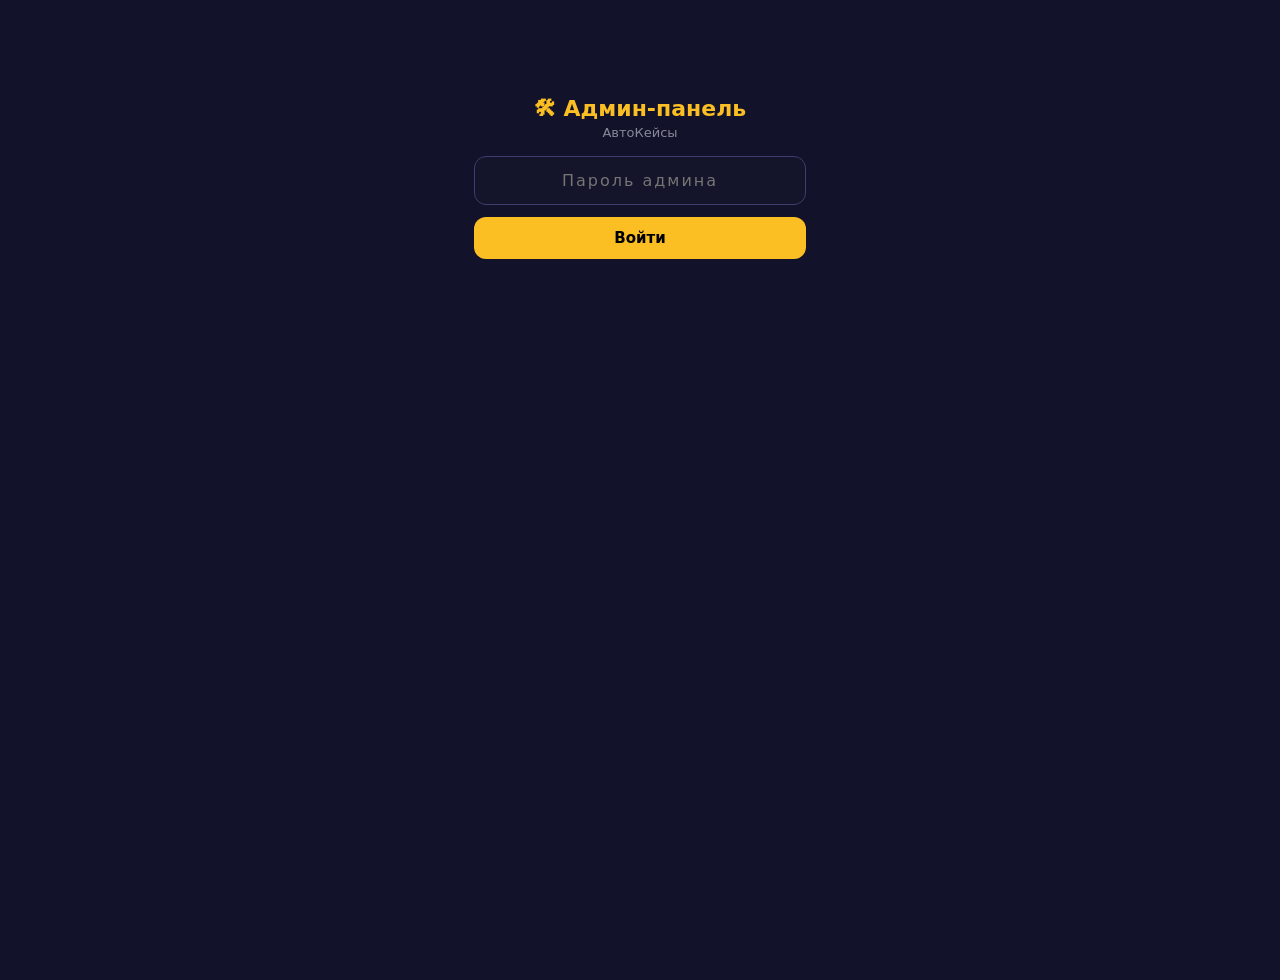
==== admin.html @ 9749f055 "Create admin.html" ====
<!DOCTYPE html>
<html lang="ru">
<head>
<meta charset="UTF-8">
<meta name="viewport" content="width=device-width,initial-scale=1">
<title>АвтоКейсы — Админ-панель</title>
<style>
*{box-sizing:border-box;margin:0;padding:0;font-family:system-ui,-apple-system,sans-serif}
body{background:#12122a;color:#fff;min-height:100vh}
.wrap{max-width:600px;margin:0 auto;padding:16px 14px 40px}
h1{font-size:22px;color:#fbbf24;margin-bottom:4px}
.sub{color:#889;font-size:13px;margin-bottom:16px}
.btn{background:#fbbf24;color:#000;border:none;border-radius:12px;padding:12px 18px;font-size:15px;font-weight:800;cursor:pointer}
.btn:active{opacity:.85}
.btn-dark{background:#23234a;color:#fff;border:1px solid #3d3d6e}
.btn-red{background:#b91c1c;color:#fff}
.panel{background:#1c1c38;border:1px solid #3d3d6e;border-radius:18px;padding:16px;margin-bottom:14px}
.panel h2{font-size:16px;margin-bottom:10px;color:#fde047}
.adm-line{display:flex;justify-content:space-between;background:#181838;border-radius:10px;padding:10px 12px;margin-top:6px;font-size:14px}
.adm-line b{color:#fbbf24}
.req{background:#181838;border:1px solid #3d3d6e;border-radius:14px;padding:12px;margin-top:10px;font-size:14px}
.req .num{color:#889;font-size:12px}
.req button{margin:8px 8px 0 0;padding:8px 16px;border:none;border-radius:10px;font-weight:700;cursor:pointer;font-size:13px}
.ok{background:#15803d;color:#fff}
.no{background:#b91c1c;color:#fff}
.stat-done{color:#22c55e;font-weight:700}
.stat-rej{color:#ef4444;font-weight:700}
.stat-wait{color:#fbbf24;font-weight:700}
.input-field{width:100%;padding:12px;background:#14142a;border:1px solid #3d3d6e;color:#fff;border-radius:12px;font-size:14px;outline:none;margin-top:8px}
.hint{color:#889;font-size:12px;margin-top:10px;line-height:1.5}
#loginBox{max-width:360px;margin:80px auto;text-align:center}
#loginBox input{width:100%;padding:14px;background:#14142a;border:1px solid #3d3d6e;color:#fff;border-radius:12px;font-size:16px;text-align:center;letter-spacing:2px}
#warn{display:none;background:rgba(239,68,68,.12);border:1px solid #ef4444;color:#fca5a5;border-radius:12px;padding:12px;font-size:13px;margin-top:14px;line-height:1.5}
</style>
</head>
<body>

<!-- Экран входа -->
<div id="loginBox" class="wrap">
  <h1>🛠 Админ-панель</h1>
  <p class="sub">АвтоКейсы</p>
  <input type="password" id="passInput" placeholder="Пароль админа">
  <div style="height:12px"></div>
  <button class="btn" style="width:100%" onclick="tryLogin()">Войти</button>
  <div id="warn"></div>
</div>

<!-- Панель -->
<div id="panel" class="wrap" style="display:none">
  <h1>🛠 Админ-панель</h1>
  <p class="sub">АвтоКейсы · данные из браузера игрока</p>

  <div class="panel">
    <h2>📊 Финансы</h2>
    <div class="adm-line"><span>Баланс игрока сейчас</span><b id="admBalance">0 ₽</b></div>
    <div class="adm-line"><span>Выручка (ставки игроков)</span><b id="admRevenue">0 ₽</b></div>
    <div class="adm-line"><span>Депозитов зачислено</span><b id="admDep">0 ₽</b></div>
    <div class="adm-line"><span>Выплачено игрокам</span><b id="admPaid">0 ₽</b></div>
    <div class="adm-line"><span>Профит на руках (выручка − выплаты)</span><b id="admProfit">0 ₽</b></div>
    <div class="adm-line"><span>Кейсов открыто</span><b id="admCases">0</b></div>
    <div class="adm-line"><span>Машин в гараже</span><b id="admGarage">0</b></div>
  </div>

  <div class="panel">
    <h2>💳 Заявки на пополнение</h2>
    <p class="hint">Проверь, что деньги реально пришли на твою карту, только потом жми «Зачислить». Отклонённая заявка вернёт игроку право на повтор.</p>
    <div id="adminDeps"></div>
  </div>

  <div class="panel">
    <h2>💸 Заявки на вывод</h2>
    <p class="hint">«Выплатить» — ты реально перевёл игроку и помечаешь заявку. «Отклонить» — деньги вернутся на баланс игрока.</p>
    <div id="adminReqs"></div>
  </div>

  <div class="panel">
    <h2>⚙️ Управление балансом</h2>
    <p class="hint">Ручная корректировка: начислить бонус, исправить баланс после ошибки и т.п. В минус уйти нельзя — проверка на достаточность.</p>
    <input type="number" id="adjAmount" class="input-field" placeholder="Сумма, ₽ (можно с минусом)" inputmode="numeric">
    <div style="display:flex;gap:10px;margin-top:10px">
      <button class="btn" style="flex:1" onclick="adjust(1)">➕ Начислить</button>
      <button class="btn btn-red" style="flex:1" onclick="adjust(-1)">➖ Списать</button>
    </div>
  </div>

  <div class="panel">
    <h2>🧹 Опасная зона</h2>
    <button class="btn btn-red" style="width:100%" onclick="resetAll()">🗑 Сбросить все данные игры</button>
    <p class="hint">Удалит баланс, гараж, детали и заявки игрока. Действие необратимо.</p>
  </div>

  <button class="btn btn-dark" style="width:100%" onclick="logout()">🚪 Выйти</button>
</div>

<script>
"use strict";
var ADMIN_PASS="admin2026";   /* поменяй пароль здесь */
var STORE="autocases_v9";     /* тот же ключ, что в игре */

var authed=false;
try{authed=sessionStorage.getItem("autocases_admin")==="1"}catch(e){}

function getState(){
  try{return JSON.parse(localStorage.getItem(STORE))}catch(e){return null}
}
function setState(s){
  try{localStorage.setItem(STORE,JSON.stringify(s))}catch(e){}
}
function fmt(v){return (v||0).toLocaleString("ru")+" ₽"}

function tryLogin(){
  var p=document.getElementById("passInput").value;
  if(p===ADMIN_PASS){
    authed=true;
    try{sessionStorage.setItem("autocases_admin","1")}catch(e){}
    showPanel();
  }else{
    var w=document.getElementById("warn");
    w.textContent="❌ Неверный пароль";
    w.style.display="block";
  }
}
function logout(){
  authed=false;
  try{sessionStorage.removeItem("autocases_admin")}catch(e){}
  document.getElementById("panel").style.display="none";
  document.getElementById("loginBox").style.display="block";
}
function showPanel(){
  document.getElementById("loginBox").style.display="none";
  document.getElementById("panel").style.display="block";
  render();
}
document.getElementById("passInput").addEventListener("keydown",function(e){if(e.key==="Enter")tryLogin()});

function render(){
  var s=getState();
  if(!s){
    document.getElementById("warn").textContent="⚠️ Данные игры не найдены. Открой игру в этом же браузере, чтобы админка видела заявки.";
    document.getElementById("warn").style.display="block";
  }
  s=s||{balance:0,revenue:0,totalDep:0,totalPaid:0,casesOpened:0,garage:[],depReqs:[],reqs:[]};

  document.getElementById("admBalance").textContent=fmt(s.balance);
  document.getElementById("admRevenue").textContent=fmt(s.revenue);
  document.getElementById("admDep").textContent=fmt(s.totalDep);
  document.getElementById("admPaid").textContent=fmt(s.totalPaid);
  document.getElementById("admProfit").textContent=fmt((s.revenue||0)-(s.totalPaid||0));
  document.getElementById("admCases").textContent=s.casesOpened||0;
  document.getElementById("admGarage").textContent=(s.garage||[]).length;

  /* пополнения */
  var deps=(s.depReqs||[]).filter(function(r){return r.status==="Ожидает проверки"});
  var db=document.getElementById("adminDeps");
  if(!deps.length)db.innerHTML='<p class="hint" style="margin-top:8px">Новых заявок на пополнение нет</p>';
  else db.innerHTML=deps.map(function(r){
    return '<div class="req"><span class="num">Заявка №'+r.id+' · '+r.ts+'</span><br><b>'+r.user+'</b>: '+fmt(r.amount)+
      '<br><span class="stat-wait">Ожидает проверки</span><br>'+
      '<button class="ok" onclick="admDep('+r.id+',1)">✅ Зачислить</button>'+
      '<button class="no" onclick="admDep('+r.id+',0)">❌ Отклонить</button></div>';
  }).join("");

  /* выводы */
  var wds=(s.reqs||[]).filter(function(r){return r.status==="В обработке"});
  var wb=document.getElementById("adminReqs");
  if(!wds.length)wb.innerHTML='<p class="hint" style="margin-top:8px">Новых заявок на вывод нет</p>';
  else wb.innerHTML=wds.map(function(r){
    return '<div class="req"><span class="num">Заявка №'+r.id+' · '+r.ts+'</span><br><b>'+r.user+'</b>: '+fmt(r.amount)+' на карту '+r.card+
      '<br><span class="stat-wait">В обработке</span><br>'+
      '<button class="ok" onclick="adminDecide('+r.id+',1)">✅ Выплатил</button>'+
      '<button class="no" onclick="adminDecide('+r.id+',0)">❌ Отклонить</button></div>';
  }).join("");
}

function admDep(id,ok){
  var s=getState();if(!s)return;
  for(var i=0;i<(s.depReqs||[]).length;i++){
    if(s.depReqs[i].id===id){
      if(ok){s.depReqs[i].status="Зачислен";s.totalDep=(s.totalDep||0)+s.depReqs[i].amount;s.balance=(s.balance||0)+s.depReqs[i].amount}
      else s.depReqs[i].status="Отклонён";
    }
  }
  setState(s);render();
}
function adminDecide(id,ok){
  var s=getState();if(!s)return;
  for(var i=0;i<(s.reqs||[]).length;i++){
    if(s.reqs[i].id===id){
      if(ok){s.reqs[i].status="Выплачено";s.totalPaid=(s.totalPaid||0)+s.reqs[i].amount}
      else{s.reqs[i].status="Отклонено";s.balance=(s.balance||0)+s.reqs[i].amount}
    }
  }
  setState(s);render();
}
function adjust(sign){
  var v=parseInt(document.getElementById("adjAmount").value,10);
  if(!v){alert("Введи сумму");return}
  var s=getState();if(!s){alert("Данные игры не найдены — открой игру в этом браузере");return}
  var delta=v*sign;
  if(s.balance+delta<0){alert("Нельзя списать больше текущего баланса ("+fmt(s.balance)+")");return}
  s.balance+=delta;
  setState(s);
  document.getElementById("adjAmount").value="";
  render();
}
function resetAll(){
  if(!confirm("Точно сбросить ВСЕ данные игры? Баланс, гараж, заявки будут удалены."))return;
  localStorage.removeItem(STORE);
  render();
}

if(authed)showPanel();
</script>
</body>
</html>
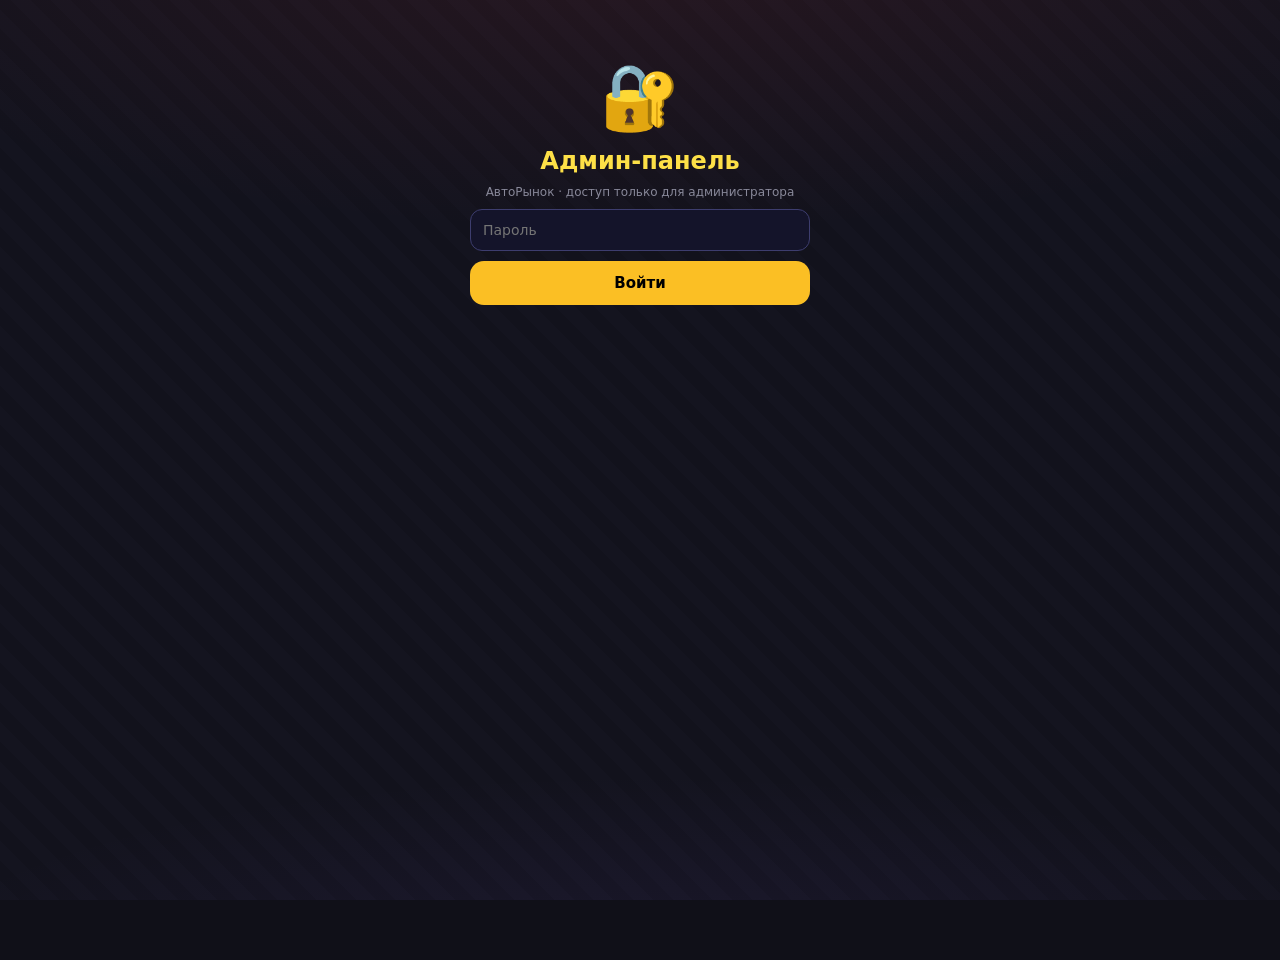
==== commit 3e0b5a53: "Update admin.html" ====
--- a/admin.html
+++ b/admin.html
@@ -2,214 +2,271 @@
 <html lang="ru">
 <head>
 <meta charset="UTF-8">
-<meta name="viewport" content="width=device-width,initial-scale=1">
-<title>АвтоКейсы — Админ-панель</title>
+<meta name="viewport" content="width=device-width,initial-scale=1,user-scalable=no">
+<title>Админ-панель — АвтоРынок</title>
 <style>
-*{box-sizing:border-box;margin:0;padding:0;font-family:system-ui,-apple-system,sans-serif}
-body{background:#12122a;color:#fff;min-height:100vh}
-.wrap{max-width:600px;margin:0 auto;padding:16px 14px 40px}
-h1{font-size:22px;color:#fbbf24;margin-bottom:4px}
-.sub{color:#889;font-size:13px;margin-bottom:16px}
-.btn{background:#fbbf24;color:#000;border:none;border-radius:12px;padding:12px 18px;font-size:15px;font-weight:800;cursor:pointer}
+*{box-sizing:border-box;margin:0;padding:0;font-family:system-ui,-apple-system,sans-serif;-webkit-tap-highlight-color:transparent}
+body{
+  background-color:#101018;
+  background-image:
+    radial-gradient(ellipse 120% 60% at 50% -10%,rgba(239,68,68,.10),transparent 60%),
+    radial-gradient(ellipse 100% 40% at 50% 110%,rgba(139,92,246,.08),transparent 60%),
+    repeating-linear-gradient(45deg,#14141f 0,#14141f 14px,#12121c 14px,#12121c 28px);
+  background-attachment:fixed;
+  color:#fff;min-height:100vh
+}
+.wrap{max-width:520px;margin:0 auto;padding:16px 12px 40px}
+header{display:flex;justify-content:space-between;align-items:center;padding:10px 0 16px}
+header h1{font-size:19px;color:#f87171}
+header .who{font-size:12px;color:#889}
+.btn{background:#fbbf24;color:#000;border:none;border-radius:14px;padding:13px 16px;font-size:15px;font-weight:800;cursor:pointer;width:100%}
 .btn:active{opacity:.85}
+.btn-red{background:#b91c1c;color:#fff}
 .btn-dark{background:#23234a;color:#fff;border:1px solid #3d3d6e}
-.btn-red{background:#b91c1c;color:#fff}
-.panel{background:#1c1c38;border:1px solid #3d3d6e;border-radius:18px;padding:16px;margin-bottom:14px}
-.panel h2{font-size:16px;margin-bottom:10px;color:#fde047}
-.adm-line{display:flex;justify-content:space-between;background:#181838;border-radius:10px;padding:10px 12px;margin-top:6px;font-size:14px}
-.adm-line b{color:#fbbf24}
-.req{background:#181838;border:1px solid #3d3d6e;border-radius:14px;padding:12px;margin-top:10px;font-size:14px}
-.req .num{color:#889;font-size:12px}
-.req button{margin:8px 8px 0 0;padding:8px 16px;border:none;border-radius:10px;font-weight:700;cursor:pointer;font-size:13px}
-.ok{background:#15803d;color:#fff}
-.no{background:#b91c1c;color:#fff}
-.stat-done{color:#22c55e;font-weight:700}
-.stat-rej{color:#ef4444;font-weight:700}
-.stat-wait{color:#fbbf24;font-weight:700}
+.btn-sm{background:#23234a;color:#fbbf24;border:1px solid #3d3d6e;border-radius:10px;padding:7px 10px;font-size:12px;font-weight:700;cursor:pointer}
+.panel{background:rgba(26,26,46,.92);border:1px solid #3d3d6e;border-radius:18px;padding:16px;margin-bottom:14px}
+.panel h2{font-size:16px;margin-bottom:8px;color:#fde047}
+.statline{display:flex;justify-content:space-between;background:#181838;border-radius:10px;padding:8px 12px;margin-top:6px;font-size:13px}
+.statline b{color:#fbbf24}
+.note{color:#889;font-size:12px;line-height:1.5}
+.req{background:#181838;border:1px solid #3d3d6e;border-radius:14px;padding:12px;margin-top:10px;text-align:left;font-size:13px}
+.req button{margin:6px 6px 0 0;padding:7px 14px;border:none;border-radius:10px;font-weight:700;cursor:pointer;font-size:12px}
+.ok{background:#15803d;color:#fff}.no{background:#b91c1c;color:#fff}
 .input-field{width:100%;padding:12px;background:#14142a;border:1px solid #3d3d6e;color:#fff;border-radius:12px;font-size:14px;outline:none;margin-top:8px}
-.hint{color:#889;font-size:12px;margin-top:10px;line-height:1.5}
-#loginBox{max-width:360px;margin:80px auto;text-align:center}
-#loginBox input{width:100%;padding:14px;background:#14142a;border:1px solid #3d3d6e;color:#fff;border-radius:12px;font-size:16px;text-align:center;letter-spacing:2px}
-#warn{display:none;background:rgba(239,68,68,.12);border:1px solid #ef4444;color:#fca5a5;border-radius:12px;padding:12px;font-size:13px;margin-top:14px;line-height:1.5}
+#toast{position:fixed;bottom:20px;left:50%;transform:translateX(-50%);background:#22c55e;color:#000;padding:10px 22px;border-radius:22px;font-weight:800;display:none;z-index:200;white-space:nowrap;max-width:92vw}
+#toast.err{background:#ef4444;color:#fff}
+#login{max-width:340px;margin:60px auto 0;text-align:center}
+#login .lock{font-size:64px;margin-bottom:12px}
+.row2{display:grid;grid-template-columns:1fr 1fr;gap:8px;margin-top:8px}
+.log-item{display:flex;justify-content:space-between;gap:8px;background:#181838;border-radius:10px;padding:8px 12px;margin-top:6px;font-size:12px}
+.log-item span{color:#778;font-size:11px;flex-shrink:0}
+.log-item b.gain{color:#22c55e}.log-item b.spend{color:#fca5a5}.log-item b.info{color:#fbbf24}
 </style>
 </head>
 <body>
 
-<!-- Экран входа -->
-<div id="loginBox" class="wrap">
-  <h1>🛠 Админ-панель</h1>
-  <p class="sub">АвтоКейсы</p>
-  <input type="password" id="passInput" placeholder="Пароль админа">
-  <div style="height:12px"></div>
-  <button class="btn" style="width:100%" onclick="tryLogin()">Войти</button>
-  <div id="warn"></div>
+<div id="login">
+  <div class="lock">🔐</div>
+  <h2 style="color:#fde047;margin-bottom:8px">Админ-панель</h2>
+  <p class="note">АвтоРынок · доступ только для администратора</p>
+  <input type="password" id="passField" class="input-field" placeholder="Пароль" inputmode="numeric">
+  <button class="btn" style="margin-top:10px" onclick="tryLogin()">Войти</button>
+  <div id="loginErr" style="margin-top:8px;font-size:13px;color:#fca5a5"></div>
 </div>
 
-<!-- Панель -->
-<div id="panel" class="wrap" style="display:none">
-  <h1>🛠 Админ-панель</h1>
-  <p class="sub">АвтоКейсы · данные из браузера игрока</p>
-
-  <div class="panel">
-    <h2>📊 Финансы</h2>
-    <div class="adm-line"><span>Баланс игрока сейчас</span><b id="admBalance">0 ₽</b></div>
-    <div class="adm-line"><span>Выручка (ставки игроков)</span><b id="admRevenue">0 ₽</b></div>
-    <div class="adm-line"><span>Депозитов зачислено</span><b id="admDep">0 ₽</b></div>
-    <div class="adm-line"><span>Выплачено игрокам</span><b id="admPaid">0 ₽</b></div>
-    <div class="adm-line"><span>Профит на руках (выручка − выплаты)</span><b id="admProfit">0 ₽</b></div>
-    <div class="adm-line"><span>Кейсов открыто</span><b id="admCases">0</b></div>
-    <div class="adm-line"><span>Машин в гараже</span><b id="admGarage">0</b></div>
-  </div>
-
-  <div class="panel">
-    <h2>💳 Заявки на пополнение</h2>
-    <p class="hint">Проверь, что деньги реально пришли на твою карту, только потом жми «Зачислить». Отклонённая заявка вернёт игроку право на повтор.</p>
-    <div id="adminDeps"></div>
-  </div>
-
-  <div class="panel">
-    <h2>💸 Заявки на вывод</h2>
-    <p class="hint">«Выплатить» — ты реально перевёл игроку и помечаешь заявку. «Отклонить» — деньги вернутся на баланс игрока.</p>
-    <div id="adminReqs"></div>
-  </div>
-
-  <div class="panel">
-    <h2>⚙️ Управление балансом</h2>
-    <p class="hint">Ручная корректировка: начислить бонус, исправить баланс после ошибки и т.п. В минус уйти нельзя — проверка на достаточность.</p>
-    <input type="number" id="adjAmount" class="input-field" placeholder="Сумма, ₽ (можно с минусом)" inputmode="numeric">
-    <div style="display:flex;gap:10px;margin-top:10px">
-      <button class="btn" style="flex:1" onclick="adjust(1)">➕ Начислить</button>
-      <button class="btn btn-red" style="flex:1" onclick="adjust(-1)">➖ Списать</button>
+<div class="wrap" id="panel" style="display:none">
+  <header>
+    <h1>🛠 Админ-панель</h1>
+    <div class="who" id="who">АвтоРынок</div>
+  </header>
+
+  <div class="panel">
+    <h2>📊 Финансы игрока</h2>
+    <div class="statline"><span>Кошелёк</span><b id="admCash">0 ₽</b></div>
+    <div class="statline"><span>Звёзды</span><b id="admStars">0 ⭐</b></div>
+    <div class="statline"><span>Транспорт в гараже</span><b id="admGarage">0</b></div>
+    <div class="statline"><span>Активных лотов на рынке</span><b id="admLots">0</b></div>
+    <div class="statline"><span>Комиссия рынка (доход игры)</span><b id="admFee">0 ₽</b></div>
+    <div class="statline"><span>Депозитов зачислено</span><b id="admDep">0 ₽</b></div>
+    <div class="statline"><span>Выплачено игрокам</span><b id="admPaid">0 ₽</b></div>
+    <div class="statline"><span>Открыто кейсов / заказов</span><b id="admActs">0 / 0</b></div>
+  </div>
+
+  <div class="panel"><h2>💳 Пополнения</h2><div id="adminDeps"></div></div>
+  <div class="panel"><h2>💸 Выводы</h2><div id="adminReqs" style="margin-top:6px"></div></div>
+
+  <div class="panel">
+    <h2>🛠 Ручное управление балансом</h2>
+    <p class="note">Начисление или списание: укажи число, минус — списание. Логируется в историю игрока.</p>
+    <div class="row2">
+      <input type="number" id="admAddStars" class="input-field" placeholder="⭐ (можно −)">
+      <input type="number" id="admAddCash" class="input-field" placeholder="₽ (можно −)">
     </div>
-  </div>
-
-  <div class="panel">
-    <h2>🧹 Опасная зона</h2>
-    <button class="btn btn-red" style="width:100%" onclick="resetAll()">🗑 Сбросить все данные игры</button>
-    <p class="hint">Удалит баланс, гараж, детали и заявки игрока. Действие необратимо.</p>
-  </div>
-
-  <button class="btn btn-dark" style="width:100%" onclick="logout()">🚪 Выйти</button>
+    <button class="btn" style="margin-top:10px" onclick="admApply()">Применить</button>
+  </div>
+
+  <div class="panel">
+    <h2>⚡ Последние события игрока</h2>
+    <div id="admLog"><p class="note">Пусто</p></div>
+  </div>
+
+  <div class="panel">
+    <h2>🧹 Обслуживание</h2>
+    <button class="btn-red" onclick="admReset()">🗑 Сбросить весь прогресс игрока</button>
+    <button class="btn-dark" style="margin-top:8px" onclick="reloadState()">🔄 Обновить данные</button>
+    <p class="note" style="margin-top:8px">Кнопка «Обновить» подтягивает изменения, если игрок в этот момент играется в другой вкладке. Автообновление — каждые 5 секунд.</p>
+  </div>
+
+  <div class="panel">
+    <button class="btn-dark" onclick="logout()">🚪 Выйти</button>
+  </div>
 </div>
+
+<div id="toast"></div>
 
 <script>
 "use strict";
-var ADMIN_PASS="admin2026";   /* поменяй пароль здесь */
-var STORE="autocases_v9";     /* тот же ключ, что в игре */
-
-var authed=false;
-try{authed=sessionStorage.getItem("autocases_admin")==="1"}catch(e){}
-
-function getState(){
-  try{return JSON.parse(localStorage.getItem(STORE))}catch(e){return null}
-}
-function setState(s){
-  try{localStorage.setItem(STORE,JSON.stringify(s))}catch(e){}
-}
-function fmt(v){return (v||0).toLocaleString("ru")+" ₽"}
-
+var ADMIN_PASS="11973";
+var SAVE_KEY="automarket_v7";
+var SAVE_VERSION="v7";
+
+var state=null,authed=false,dirty=false;
+
+function toast(m,err){
+  var t=document.getElementById("toast");
+  t.textContent=m;t.className=err?"err":"";t.style.display="block";
+  clearTimeout(toast._h);toast._h=setTimeout(function(){t.style.display="none"},2200);
+}
 function tryLogin(){
-  var p=document.getElementById("passInput").value;
+  var p=document.getElementById("passField").value;
   if(p===ADMIN_PASS){
     authed=true;
-    try{sessionStorage.setItem("autocases_admin","1")}catch(e){}
-    showPanel();
+    sessionStorage.setItem("ar_admin_ok","1");
+    document.getElementById("login").style.display="none";
+    document.getElementById("panel").style.display="block";
+    reloadState();
   }else{
-    var w=document.getElementById("warn");
-    w.textContent="❌ Неверный пароль";
-    w.style.display="block";
+    document.getElementById("loginErr").textContent="❌ Неверный пароль";
+    document.getElementById("passField").value="";
   }
 }
 function logout(){
-  authed=false;
-  try{sessionStorage.removeItem("autocases_admin")}catch(e){}
+  authed=false;sessionStorage.removeItem("ar_admin_ok");
   document.getElementById("panel").style.display="none";
-  document.getElementById("loginBox").style.display="block";
-}
-function showPanel(){
-  document.getElementById("loginBox").style.display="none";
+  document.getElementById("login").style.display="block";
+  document.getElementById("passField").value="";
+  document.getElementById("loginErr").textContent="";
+}
+document.getElementById("passField").addEventListener("keydown",function(e){if(e.key==="Enter")tryLogin()});
+
+function readSave(){
+  var parsed;
+  try{parsed=JSON.parse(localStorage.getItem(SAVE_KEY))}catch(e){parsed=null}
+  if(!parsed||typeof parsed!=="object")return false;
+  state=parsed;
+  if(!state.listings)state.listings=[];
+  if(!state.depReqs)state.depReqs=[];
+  if(!state.reqs)state.reqs=[];
+  if(!state.log)state.log=[];
+  if(!state.stats)state.stats={};
+  return true;
+}
+function writeSave(){
+  try{localStorage.setItem(SAVE_KEY,JSON.stringify(state))}catch(e){}
+}
+function reloadState(){
+  if(!readSave()){toast("Сохранение игры не найдено — открой игру на этом же адресе",true);return}
+  var u=state.user||"Игрок";
+  document.getElementById("who").textContent="Игрок: "+u+" · сейв "+SAVE_VERSION;
+  renderAll();
+}
+function renderAll(){
+  if(!state)return;
+  document.getElementById("admCash").textContent=(state.cash||0).toLocaleString("ru")+" ₽";
+  document.getElementById("admStars").textContent=(state.stars||0).toLocaleString("ru")+" ⭐";
+  document.getElementById("admGarage").textContent=(state.garage||[]).length;
+  document.getElementById("admLots").textContent=state.listings.length;
+  document.getElementById("admFee").textContent=(state.feeTotal||0).toLocaleString("ru")+" ₽";
+  document.getElementById("admDep").textContent=(state.totalDep||0).toLocaleString("ru")+" ₽";
+  document.getElementById("admPaid").textContent=(state.totalPaid||0).toLocaleString("ru")+" ₽";
+  document.getElementById("admActs").textContent=(state.casesOpened||0)+" / "+(state.ordersDone||0);
+  /* пополнения */
+  var pend=state.depReqs.filter(function(r){return r.status==="Ожидает проверки"});
+  document.getElementById("adminDeps").innerHTML=pend.length?pend.map(function(r){
+    return '<div class="req">№'+r.id+' | '+(r.user||"Игрок")+'<br>Перевод от: <b>'+(r.fio||"—")+'</b> — <b>'+r.amount.toLocaleString("ru")+' ₽</b><br><span class="note">'+(r.ts||"")+'</span><br><button class="ok" onclick="admDep('+r.id+',1)">Зачислить</button><button class="no" onclick="admDep('+r.id+',0)">Отклонить</button></div>';
+  }).join(""):'<p class="note">Новых нет</p>';
+  /* выводы */
+  var wq=state.reqs.filter(function(r){return r.status==="В обработке"});
+  document.getElementById("adminReqs").innerHTML=wq.length?wq.map(function(r){
+    return '<div class="req">№'+r.id+' | '+(r.user||"Игрок")+'<br>Получатель: <b>'+(r.fio||"—")+'</b><br>Карта: <b>'+cardFmt(r.card||"")+'</b><br>Сумма: <b>'+r.amount.toLocaleString("ru")+' ₽</b><br><span class="note">'+(r.ts||"")+'</span><br><button class="ok" onclick="adminDecide('+r.id+',1)">Выплатил</button><button class="no" onclick="adminDecide('+r.id+',0)">Отклонить</button></div>';
+  }).join(""):'<p class="note">Новых нет</p>';
+  /* история */
+  var lh="";
+  for(var i=0;i<state.log.length;i++){
+    var L=state.log[i];
+    lh+='<div class="log-item"><b class="'+(L.ty==="gain"?"gain":(L.ty==="spend"?"spend":"info"))+'">'+L.t+'</b><span>'+(L.ts||"")+'</span></div>';
+  }
+  document.getElementById("admLog").innerHTML=lh||'<p class="note">Пусто</p>';
+}
+function cardFmt(d){return String(d).replace(/(\d{4})(?=\d)/g,"$1 ")}
+
+function admDep(id,ok){
+  if(!state)return;
+  for(var i=0;i<state.depReqs.length;i++)if(state.depReqs[i].id===id){
+    if(ok){
+      state.depReqs[i].status="Зачислен";
+      state.totalDep=(state.totalDep||0)+state.depReqs[i].amount;
+      state.cash=(state.cash||0)+state.depReqs[i].amount;
+      state.log.unshift({t:"Пополнение зачислено админом: +"+state.depReqs[i].amount.toLocaleString("ru")+" ₽",ty:"gain",ts:new Date().toLocaleString("ru").slice(0,-3)});
+    }else state.depReqs[i].status="Отклонён";
+  }
+  writeSave();renderAll();
+  toast(ok?"Зачислено":"Отклонено");
+}
+function adminDecide(id,ok){
+  if(!state)return;
+  for(var i=0;i<state.reqs.length;i++)if(state.reqs[i].id===id){
+    if(ok){
+      state.reqs[i].status="Выплачено";
+      state.totalPaid=(state.totalPaid||0)+state.reqs[i].amount;
+      state.log.unshift({t:"Вывод выплачен админом: "+state.reqs[i].amount.toLocaleString("ru")+" ₽",ty:"info",ts:new Date().toLocaleString("ru").slice(0,-3)});
+    }else{
+      state.reqs[i].status="Отклонено";
+      state.cash=(state.cash||0)+state.reqs[i].amount;
+      state.log.unshift({t:"Вывод отклонён: возврат "+state.reqs[i].amount.toLocaleString("ru")+" ₽",ty:"info",ts:new Date().toLocaleString("ru").slice(0,-3)});
+    }
+  }
+  writeSave();renderAll();
+  toast(ok?"Отмечено выплаченным":"Отклонено, деньги возвращены");
+}
+function admApply(){
+  if(!state)return;
+  var ds=parseInt(document.getElementById("admAddStars").value,10)||0;
+  var dc=parseInt(document.getElementById("admAddCash").value,10)||0;
+  if(!ds&&!dc){toast("Введи сумму",true);return}
+  state.stars=Math.max(0,(state.stars||0)+ds);
+  state.cash=Math.max(0,(state.cash||0)+dc);
+  var txt="Корректировка админом: "+(ds?((ds>0?"+":"")+ds+" ⭐ "):"")+(dc?((dc>0?"+":"")+dc.toLocaleString("ru")+" ₽"):"");
+  state.log.unshift({t:txt.trim(),ty:ds>0||dc>0?"gain":"spend",ts:new Date().toLocaleString("ru").slice(0,-3)});
+  if(state.log.length>20)state.log.length=20;
+  writeSave();
+  document.getElementById("admAddStars").value="";
+  document.getElementById("admAddCash").value="";
+  renderAll();
+  toast("Применено");
+}
+function admReset(){
+  if(!state)return;
+  if(!confirm("Точно сбросить весь прогресс игрока? Это необратимо."))return;
+  if(!confirm("Последнее подтверждение: стереть кейсы, гараж, баланс и историю?"))return;
+  var fresh={
+    stars:0,cash:0,casesOpened:0,ordersDone:0,garage:[],parts:{},listings:[],listSeq:1,
+    lastBonus:null,bonusStreak:0,doneTasks:{},
+    stats:{kur:0,bike:0,taxi:0,del:0,tow:0,gruz:0,night:0,inter:0,earn:0,tune:0,repairs:0,lots:0,built:0,reseller:0},
+    offer:null,reqs:[],depReqs:[],reqSeq:1,depSeq:1,feeTotal:0,totalDep:0,totalPaid:0,log:[]
+  };
+  for(var k in fresh)state[k]=fresh[k];
+  state.log.unshift({t:"Прогресс сброшен администратором",ty:"info",ts:new Date().toLocaleString("ru").slice(0,-3)});
+  writeSave();renderAll();
+  toast("Прогресс сброшен");
+}
+
+/* автообновление, если игрок играет параллельно в другой вкладке */
+setInterval(function(){
+  if(!authed)return;
+  var before=JSON.stringify([state.cash,state.stars,state.depReqs.length,state.reqs.length,state.listings.length]);
+  readSave();
+  var after=JSON.stringify([state.cash,state.stars,state.depReqs.length,state.reqs.length,state.listings.length]);
+  if(before!==after)renderAll();
+},5000);
+
+/* авто-логин, если уже входил в этой сессии */
+if(sessionStorage.getItem("ar_admin_ok")==="1"){
+  authed=true;
+  document.getElementById("login").style.display="none";
   document.getElementById("panel").style.display="block";
-  render();
-}
-document.getElementById("passInput").addEventListener("keydown",function(e){if(e.key==="Enter")tryLogin()});
-
-function render(){
-  var s=getState();
-  if(!s){
-    document.getElementById("warn").textContent="⚠️ Данные игры не найдены. Открой игру в этом же браузере, чтобы админка видела заявки.";
-    document.getElementById("warn").style.display="block";
-  }
-  s=s||{balance:0,revenue:0,totalDep:0,totalPaid:0,casesOpened:0,garage:[],depReqs:[],reqs:[]};
-
-  document.getElementById("admBalance").textContent=fmt(s.balance);
-  document.getElementById("admRevenue").textContent=fmt(s.revenue);
-  document.getElementById("admDep").textContent=fmt(s.totalDep);
-  document.getElementById("admPaid").textContent=fmt(s.totalPaid);
-  document.getElementById("admProfit").textContent=fmt((s.revenue||0)-(s.totalPaid||0));
-  document.getElementById("admCases").textContent=s.casesOpened||0;
-  document.getElementById("admGarage").textContent=(s.garage||[]).length;
-
-  /* пополнения */
-  var deps=(s.depReqs||[]).filter(function(r){return r.status==="Ожидает проверки"});
-  var db=document.getElementById("adminDeps");
-  if(!deps.length)db.innerHTML='<p class="hint" style="margin-top:8px">Новых заявок на пополнение нет</p>';
-  else db.innerHTML=deps.map(function(r){
-    return '<div class="req"><span class="num">Заявка №'+r.id+' · '+r.ts+'</span><br><b>'+r.user+'</b>: '+fmt(r.amount)+
-      '<br><span class="stat-wait">Ожидает проверки</span><br>'+
-      '<button class="ok" onclick="admDep('+r.id+',1)">✅ Зачислить</button>'+
-      '<button class="no" onclick="admDep('+r.id+',0)">❌ Отклонить</button></div>';
-  }).join("");
-
-  /* выводы */
-  var wds=(s.reqs||[]).filter(function(r){return r.status==="В обработке"});
-  var wb=document.getElementById("adminReqs");
-  if(!wds.length)wb.innerHTML='<p class="hint" style="margin-top:8px">Новых заявок на вывод нет</p>';
-  else wb.innerHTML=wds.map(function(r){
-    return '<div class="req"><span class="num">Заявка №'+r.id+' · '+r.ts+'</span><br><b>'+r.user+'</b>: '+fmt(r.amount)+' на карту '+r.card+
-      '<br><span class="stat-wait">В обработке</span><br>'+
-      '<button class="ok" onclick="adminDecide('+r.id+',1)">✅ Выплатил</button>'+
-      '<button class="no" onclick="adminDecide('+r.id+',0)">❌ Отклонить</button></div>';
-  }).join("");
-}
-
-function admDep(id,ok){
-  var s=getState();if(!s)return;
-  for(var i=0;i<(s.depReqs||[]).length;i++){
-    if(s.depReqs[i].id===id){
-      if(ok){s.depReqs[i].status="Зачислен";s.totalDep=(s.totalDep||0)+s.depReqs[i].amount;s.balance=(s.balance||0)+s.depReqs[i].amount}
-      else s.depReqs[i].status="Отклонён";
-    }
-  }
-  setState(s);render();
-}
-function adminDecide(id,ok){
-  var s=getState();if(!s)return;
-  for(var i=0;i<(s.reqs||[]).length;i++){
-    if(s.reqs[i].id===id){
-      if(ok){s.reqs[i].status="Выплачено";s.totalPaid=(s.totalPaid||0)+s.reqs[i].amount}
-      else{s.reqs[i].status="Отклонено";s.balance=(s.balance||0)+s.reqs[i].amount}
-    }
-  }
-  setState(s);render();
-}
-function adjust(sign){
-  var v=parseInt(document.getElementById("adjAmount").value,10);
-  if(!v){alert("Введи сумму");return}
-  var s=getState();if(!s){alert("Данные игры не найдены — открой игру в этом браузере");return}
-  var delta=v*sign;
-  if(s.balance+delta<0){alert("Нельзя списать больше текущего баланса ("+fmt(s.balance)+")");return}
-  s.balance+=delta;
-  setState(s);
-  document.getElementById("adjAmount").value="";
-  render();
-}
-function resetAll(){
-  if(!confirm("Точно сбросить ВСЕ данные игры? Баланс, гараж, заявки будут удалены."))return;
-  localStorage.removeItem(STORE);
-  render();
-}
-
-if(authed)showPanel();
+  reloadState();
+}
 </script>
 </body>
 </html>
